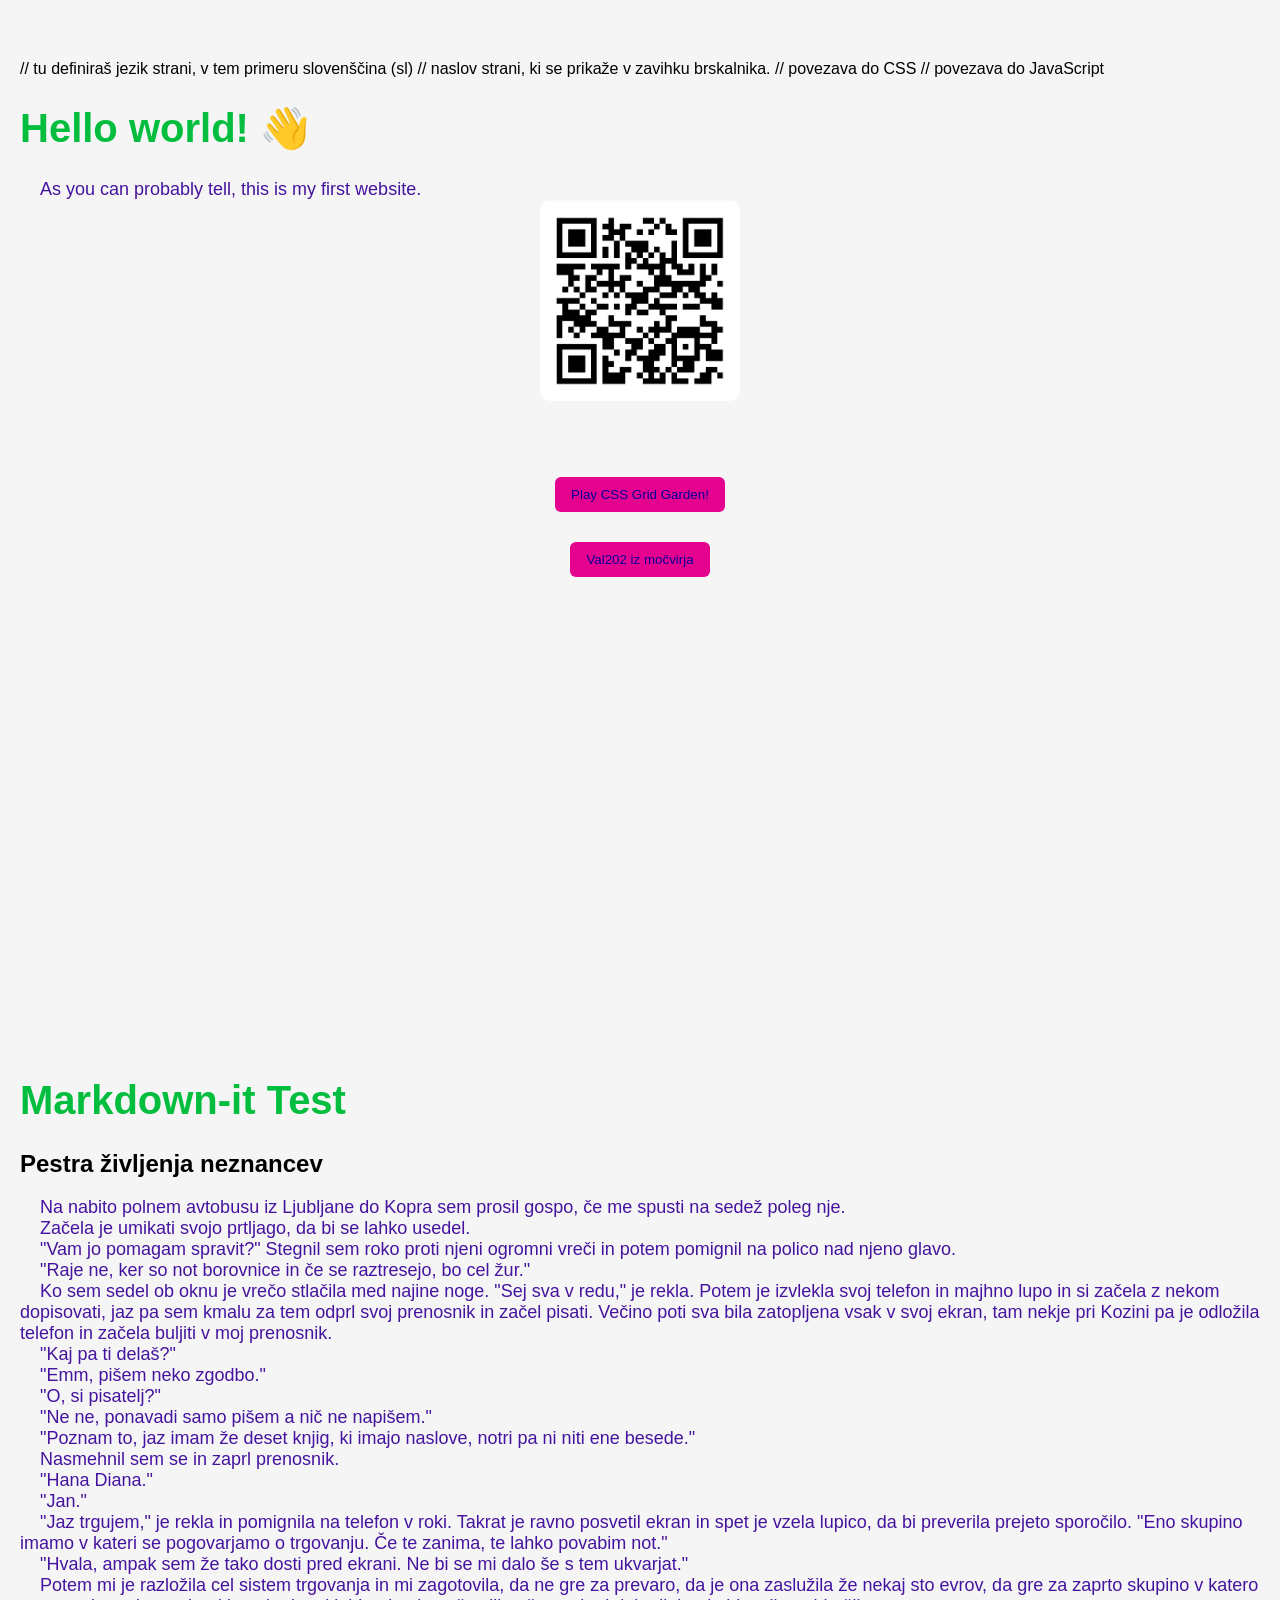
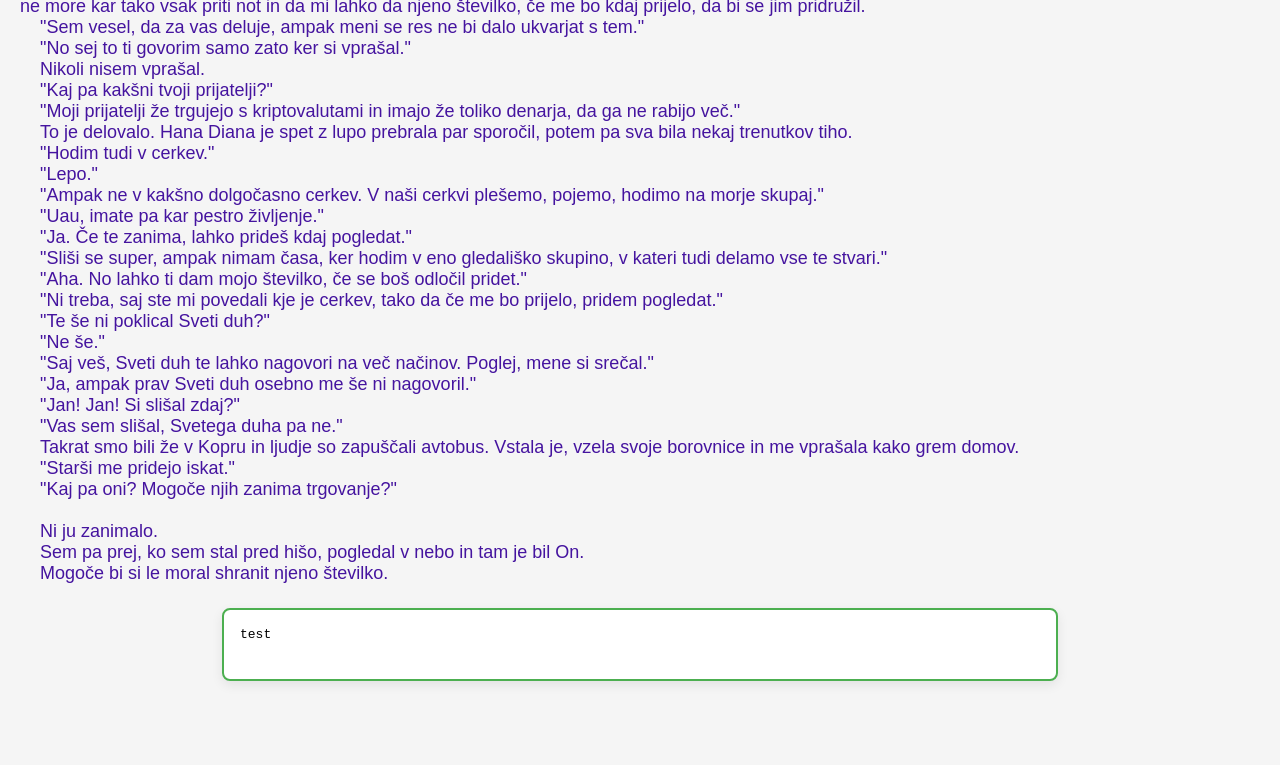
==== index.html @ aa19ed8b "commit123" ====
<!DOCTYPE html>
<html lang="sl">  // tu definiraš jezik strani, v tem primeru slovenščina (sl)

<head>
    <meta charset="UTF-8">
    <meta name="author" content="Jan Cunja">
    <meta name="description" content="kratke zgodbe, objave ...">
    <title>Kratke zgodbe</title> // naslov strani, ki se prikaže v zavihku brskalnika.
    <link rel="icon" href="favicon4.png" type="image/x-icon">
    // povezava do CSS
    <link rel="stylesheet" href="main.css" type="text/css">
    // povezava do JavaScript
  <script src="js/markdown-it.min.js"></script>
</head>



<body>
  <h1>Hello world! 👋</h1>
  <p>As you can probably tell, this is my first website.</p>

  <div class="container">

    <div class="item">
    <img src="websiteQRcode.png">
    <br>
    <br>
    <a href="https://cssgridgarden.com/">
    <button>Play CSS Grid Garden!</button>
    </a>
  </div>

  <div class="item">
    <a href="https://val202.rtvslo.si/podkast/zapisi-iz-mocvirja/182">
    <button>Val202 iz močvirja</button>
    </a>
  </div>

</div>

 <div class="video-box">
      <iframe
        src="https://www.youtube.com/embed/EaWj2AWI5Es"
        title="YouTube video player"
        allow="accelerometer; autoplay; clipboard-write; encrypted-media; gyroscope; picture-in-picture"
        allowfullscreen>
      </iframe>
    </div>
  

    <h1>Markdown-it Test</h1>

<div id="story-box">Loading...</div>

  <script>
  async function loadMarkdown() {
    const response = await fetch("./GospaHanaDiana.md");
    let text = await response.text();

    // Convert EVERY newline into a paragraph
    const normalized = text.replace(/\r\n/g, "\n");
    text = normalized.split("\n").map((line) => line).join("\n\n");
    
    const md = window.markdownit({
      breaks: false
    });

    const html = md.render(text);

    document.getElementById("story-box").innerHTML = html;
  }

  loadMarkdown();
</script>

  
  <div class="story-box" id="short-story">
    
    <pre>
test
    </pre>
  </div>

</body>
</html>
---- main.css ----
body {
  background-color: #f5f5f5;
  font-family: Arial, sans-serif;
  margin: 0;
  padding: 20px;
  margin: 40px auto;
}

/* Main title */
h1 {
  color: #03be3e;
  font-size: 40px;
  text-indent: 0em;
}

/* Paragraph text */
p {
  color: #45149f;
  font-size: 18px;
  text-indent: 20px;
  margin-top: 0;
  margin-bottom: 0em;
}

/* Simple button style */
button {
  background-color: #e5028e;
  color: rgb(10, 0, 155);
  border: none;
  padding: 10px 16px;
  border-radius: 6px;
  cursor: pointer;
}

/* Button hover effect */
button:hover {
  background-color: #00d6de;
}


/* Container for items */

.container {
  display: flex;
  flex-direction: column;
  align-items: center;
  gap: 30px; /* space between items */
}

.item {
  display: flex;
  flex-direction: column;
  align-items: center;
  gap: 20px; /* space between image and button */
}

.item img {
  width: 200px;
  border-radius: 10px;
}

@media (max-width: 600px) {
  .item img {
    width: 60px
  }
}

.box {
  display: flex;
  justify-content: center;  /* left / center / right */
  align-items: center;      /* top / center / bottom */
  height: 300px;
}

.story-box {
  border: 2px solid #4caf50;
  background-color: #fff;
  padding: 16px;
  border-radius: 8px;
  width: 90%;
  max-width: 800px;
  margin: 24px auto;
  box-shadow: 0 4px 12px rgba(0, 0, 0, 0.08);
}

#short-story pre {
  white-space: pre-wrap;
  margin: 0;
  line-height: 1.4;
}


/* Video box styling */
.home-inner {
  display: flex;
  flex-direction: column;
  align-items: center;
  gap: 40px;
  width: 100%;
}

.video-box {
  width: 100%;
  max-width: 800px;
  aspect-ratio: 16 / 9;
  margin: 20px auto 20px; /* add spacing above and below */
}

.video-box iframe {
  width: 100%;
  height: 100%;
  border: none;
}
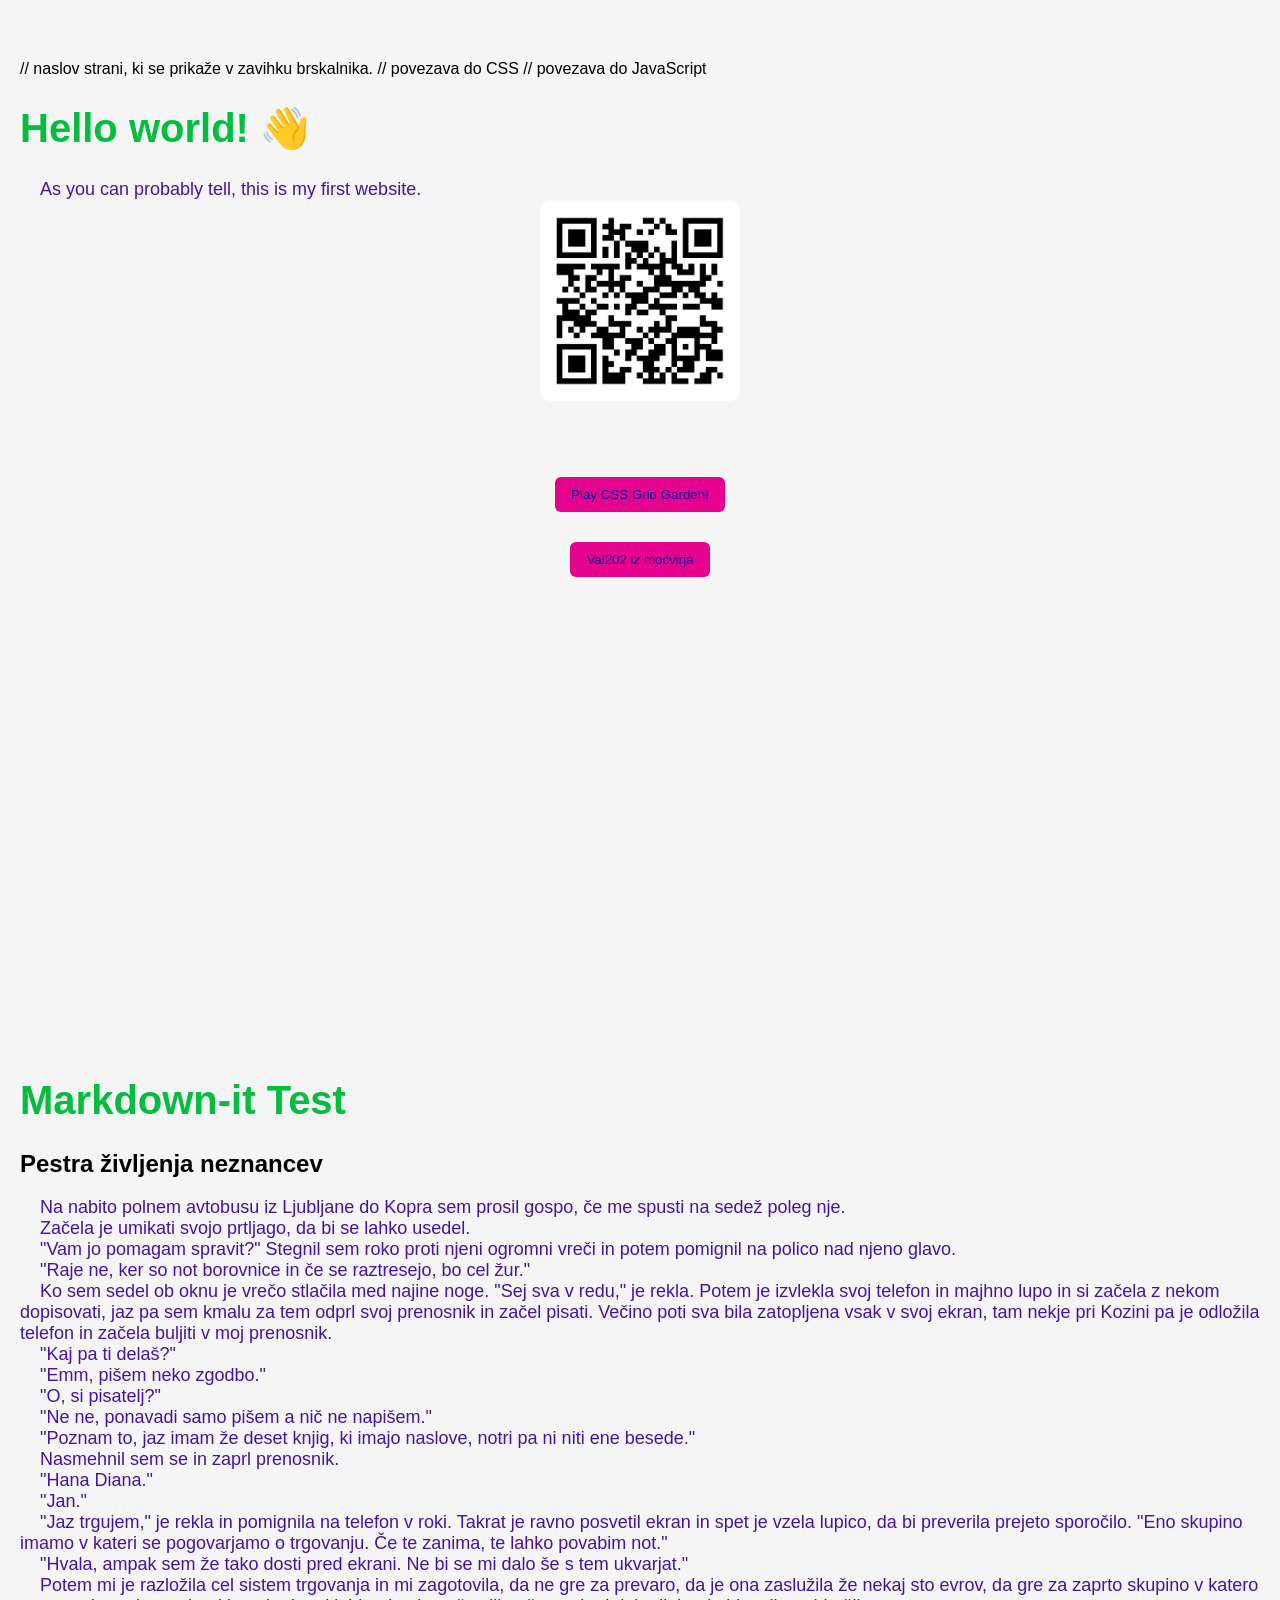
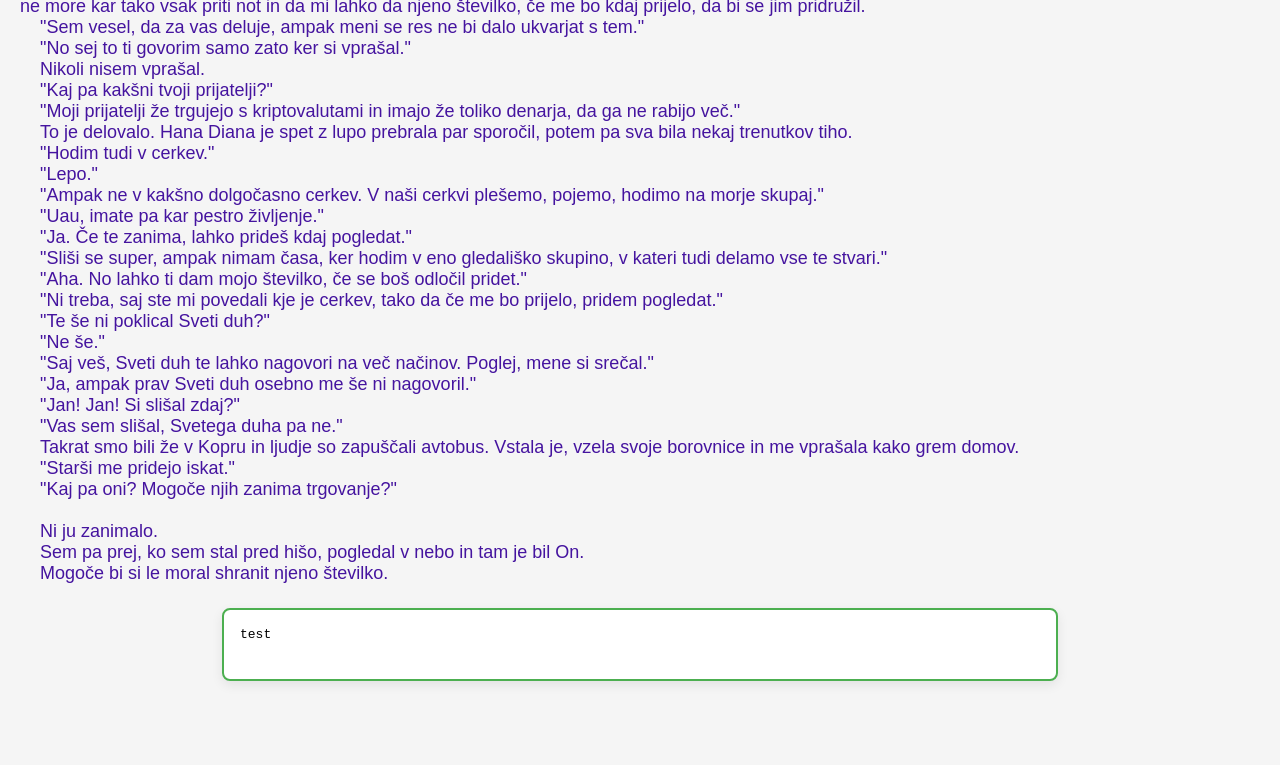
==== commit 0c5c3781: "dsf" ====
--- a/index.html
+++ b/index.html
@@ -1,5 +1,5 @@
 <!DOCTYPE html>
-<html lang="sl">  // tu definiraš jezik strani, v tem primeru slovenščina (sl)
+<html lang="sl">
 
 <head>
     <meta charset="UTF-8">
@@ -40,7 +40,7 @@
 
  <div class="video-box">
       <iframe
-        src="https://www.youtube.com/embed/EaWj2AWI5Es"
+        src="https://www.youtube.com/watch?v=mJgBOIoGihA"
         title="YouTube video player"
         allow="accelerometer; autoplay; clipboard-write; encrypted-media; gyroscope; picture-in-picture"
         allowfullscreen>
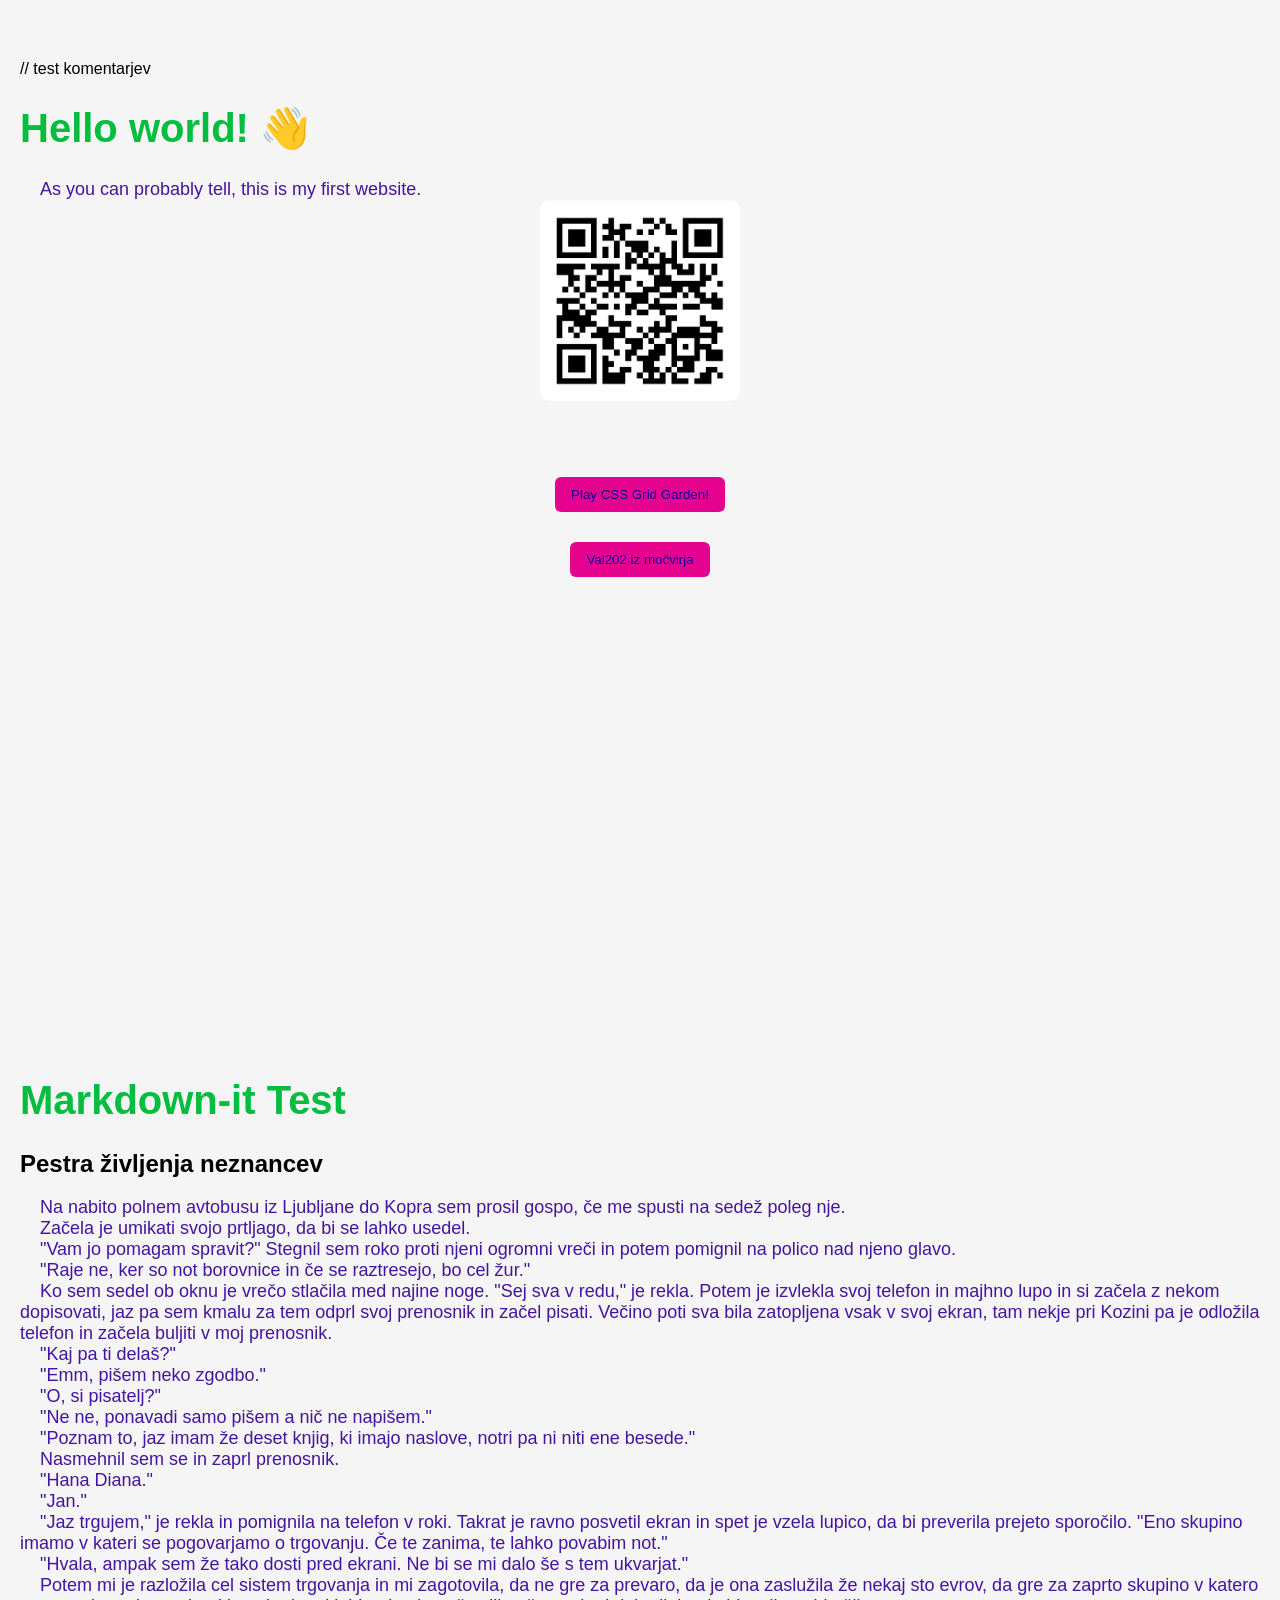
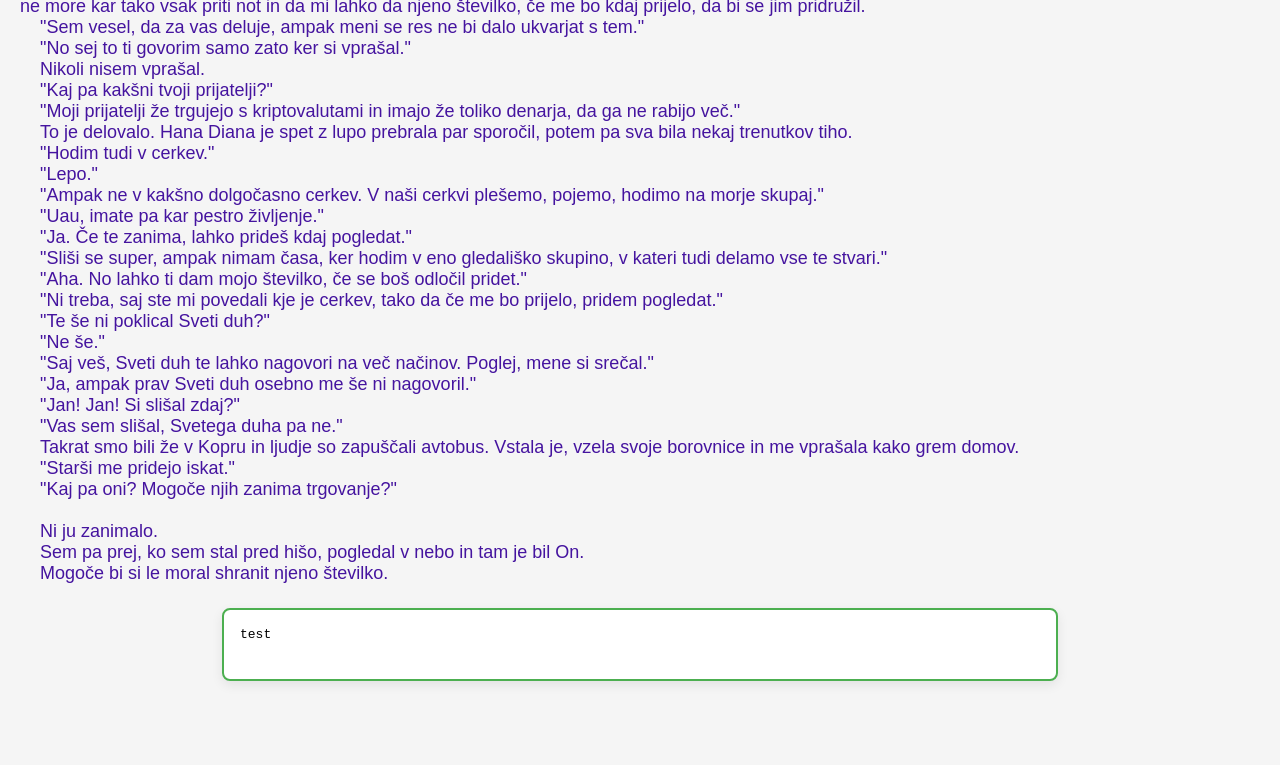
==== commit 344802ae: "komentarji" ====
--- a/index.html
+++ b/index.html
@@ -1,15 +1,18 @@
 <!DOCTYPE html>
-<html lang="sl">
+<html lang="sl">  
+<!-- tu definiraš jezik strani, v tem primeru slovenščina (sl)
+ -->
+// test komentarjev
 
 <head>
     <meta charset="UTF-8">
     <meta name="author" content="Jan Cunja">
     <meta name="description" content="kratke zgodbe, objave ...">
-    <title>Kratke zgodbe</title> // naslov strani, ki se prikaže v zavihku brskalnika.
+    <title>Kratke zgodbe</title> <!-- naslov strani, ki se prikaže v zavihku brskalnika. -->
     <link rel="icon" href="favicon4.png" type="image/x-icon">
-    // povezava do CSS
+    <!-- povezava do CSS -->
     <link rel="stylesheet" href="main.css" type="text/css">
-    // povezava do JavaScript
+    <!-- povezava do JavaScript -->
   <script src="js/markdown-it.min.js"></script>
 </head>
 
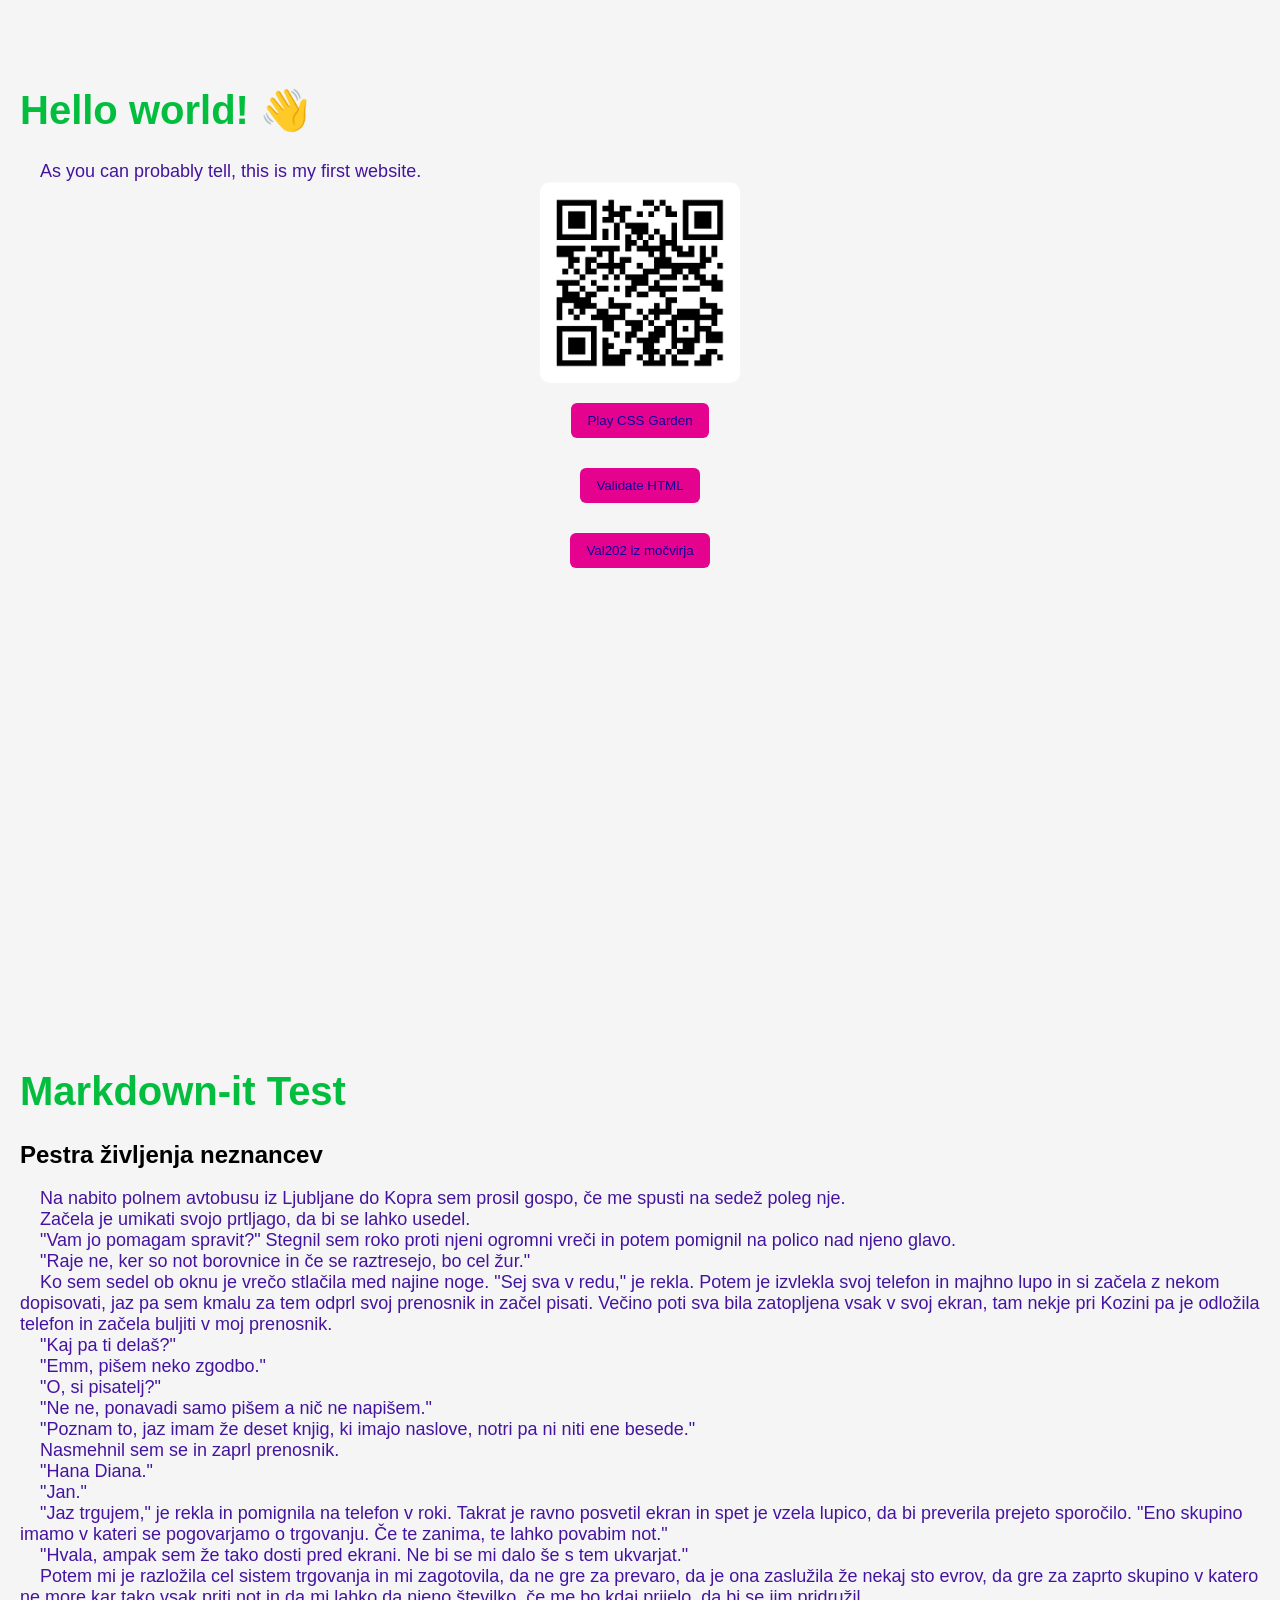
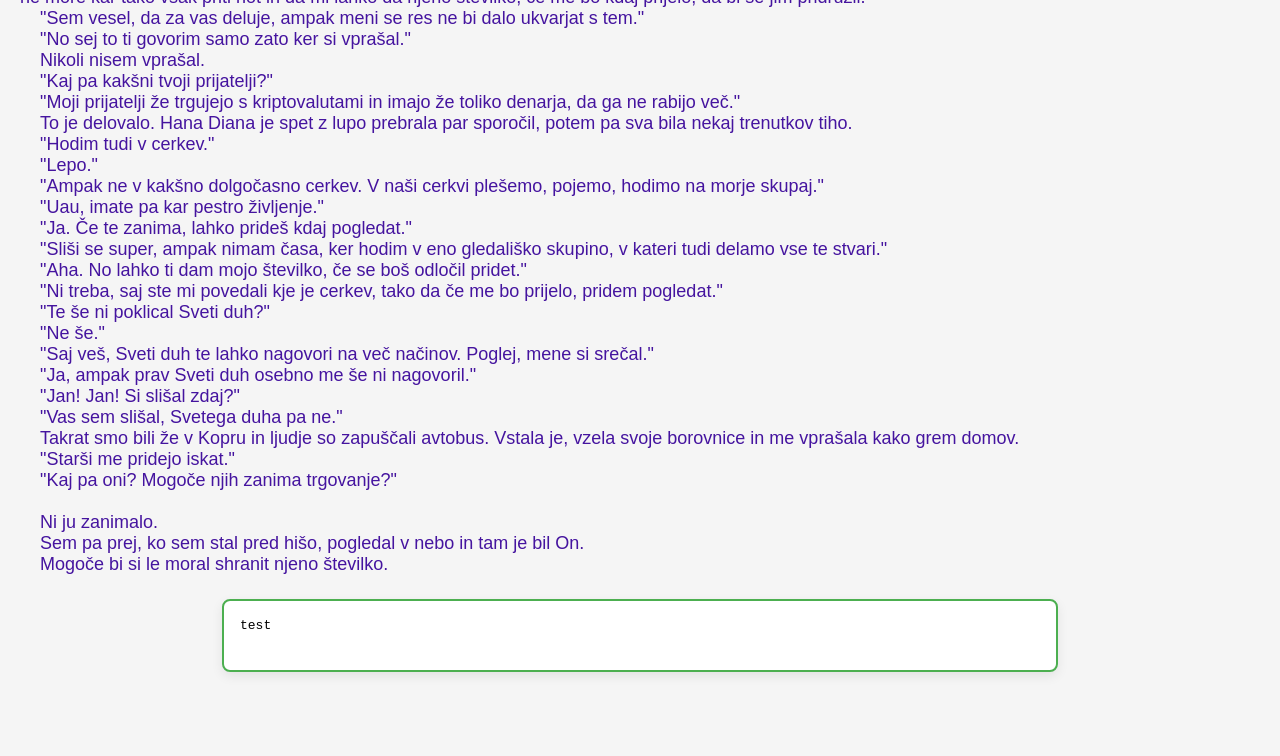
==== commit f6d7bbff: "Commit: Update index.html and main.css" ====
--- a/index.html
+++ b/index.html
@@ -2,7 +2,6 @@
 <html lang="sl">  
 <!-- tu definiraš jezik strani, v tem primeru slovenščina (sl)
  -->
-// test komentarjev
 
 <head>
     <meta charset="UTF-8">
@@ -25,25 +24,32 @@
   <div class="container">
 
     <div class="item">
-    <img src="websiteQRcode.png">
-    <br>
-    <br>
-    <a href="https://cssgridgarden.com/">
-    <button>Play CSS Grid Garden!</button>
-    </a>
+    <img src="websiteQRcode.png" alt="QR Code">
+
+    <button onclick="window.location.href='https://cssgridgarden.com/'">
+      Play CSS Garden
+    </button>
   </div>
 
   <div class="item">
-    <a href="https://val202.rtvslo.si/podkast/zapisi-iz-mocvirja/182">
-    <button>Val202 iz močvirja</button>
-    </a>
+
+    <button onclick="window.location.href='https://validator.w3.org/'">
+      Validate HTML
+    </button>
+  </div>
+
+
+  <div class="item">
+    <button onclick="window.location.href='https://val202.rtvslo.si/podkast/zapisi-iz-mocvirja/182'">
+      Val202 iz močvirja
+    </button>
   </div>
 
 </div>
 
  <div class="video-box">
       <iframe
-        src="https://www.youtube.com/watch?v=mJgBOIoGihA"
+        src="https://www.youtube.com/embed/mJgBOIoGihA"
         title="YouTube video player"
         allow="accelerometer; autoplay; clipboard-write; encrypted-media; gyroscope; picture-in-picture"
         allowfullscreen>
--- a/main.css
+++ b/main.css
@@ -1,3 +1,5 @@
+
+
 body {
   background-color: #f5f5f5;
   font-family: Arial, sans-serif;
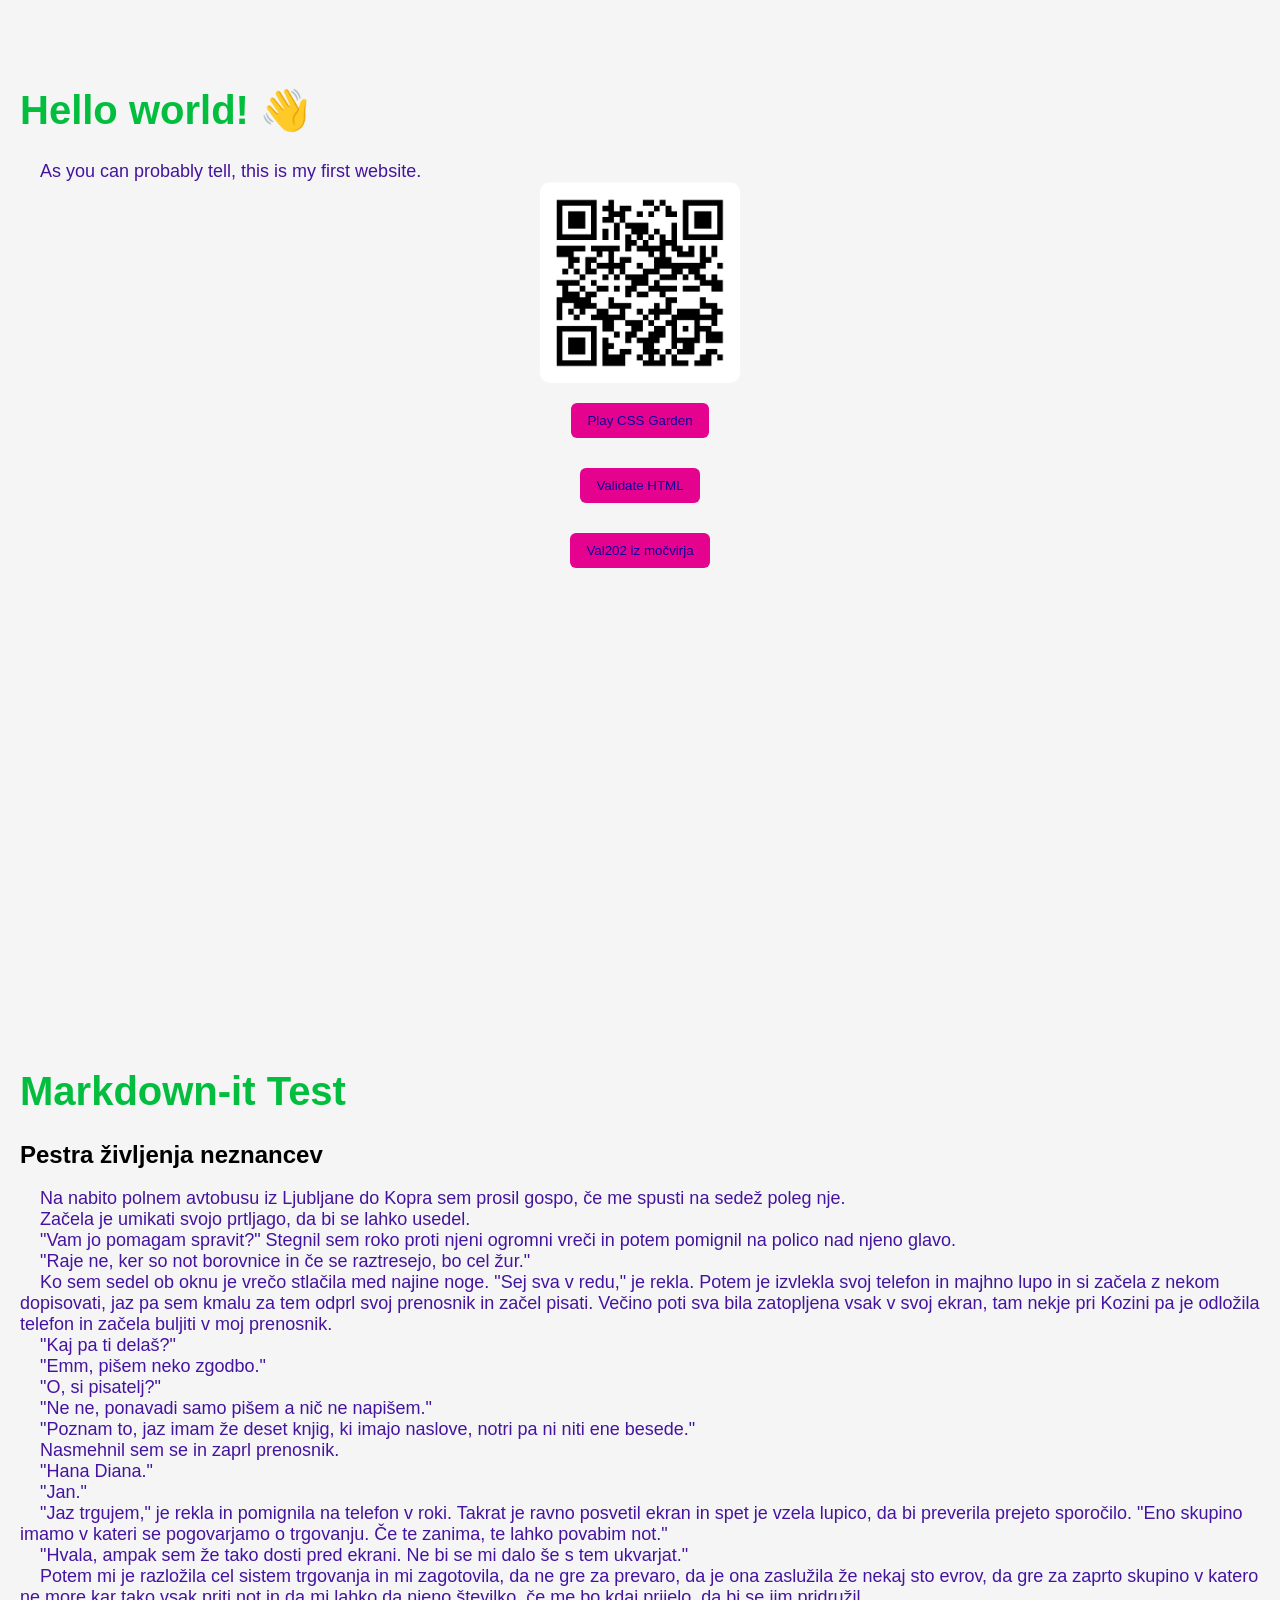
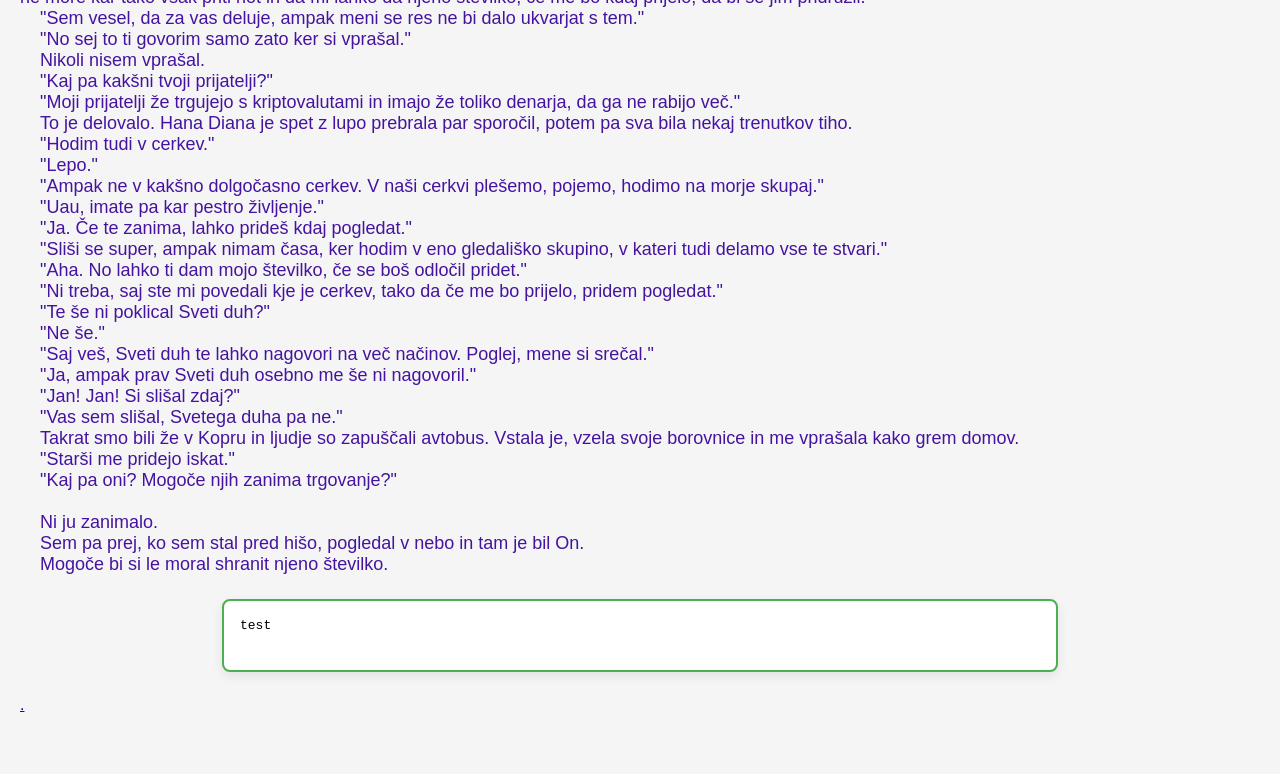
==== commit 7bb7f00b: "Update index.html" ====
--- a/index.html
+++ b/index.html
@@ -90,5 +90,8 @@
     </pre>
   </div>
 
+<a href="vsesijajnestvari.html">
+ .</a>
+ 
 </body>
 </html>
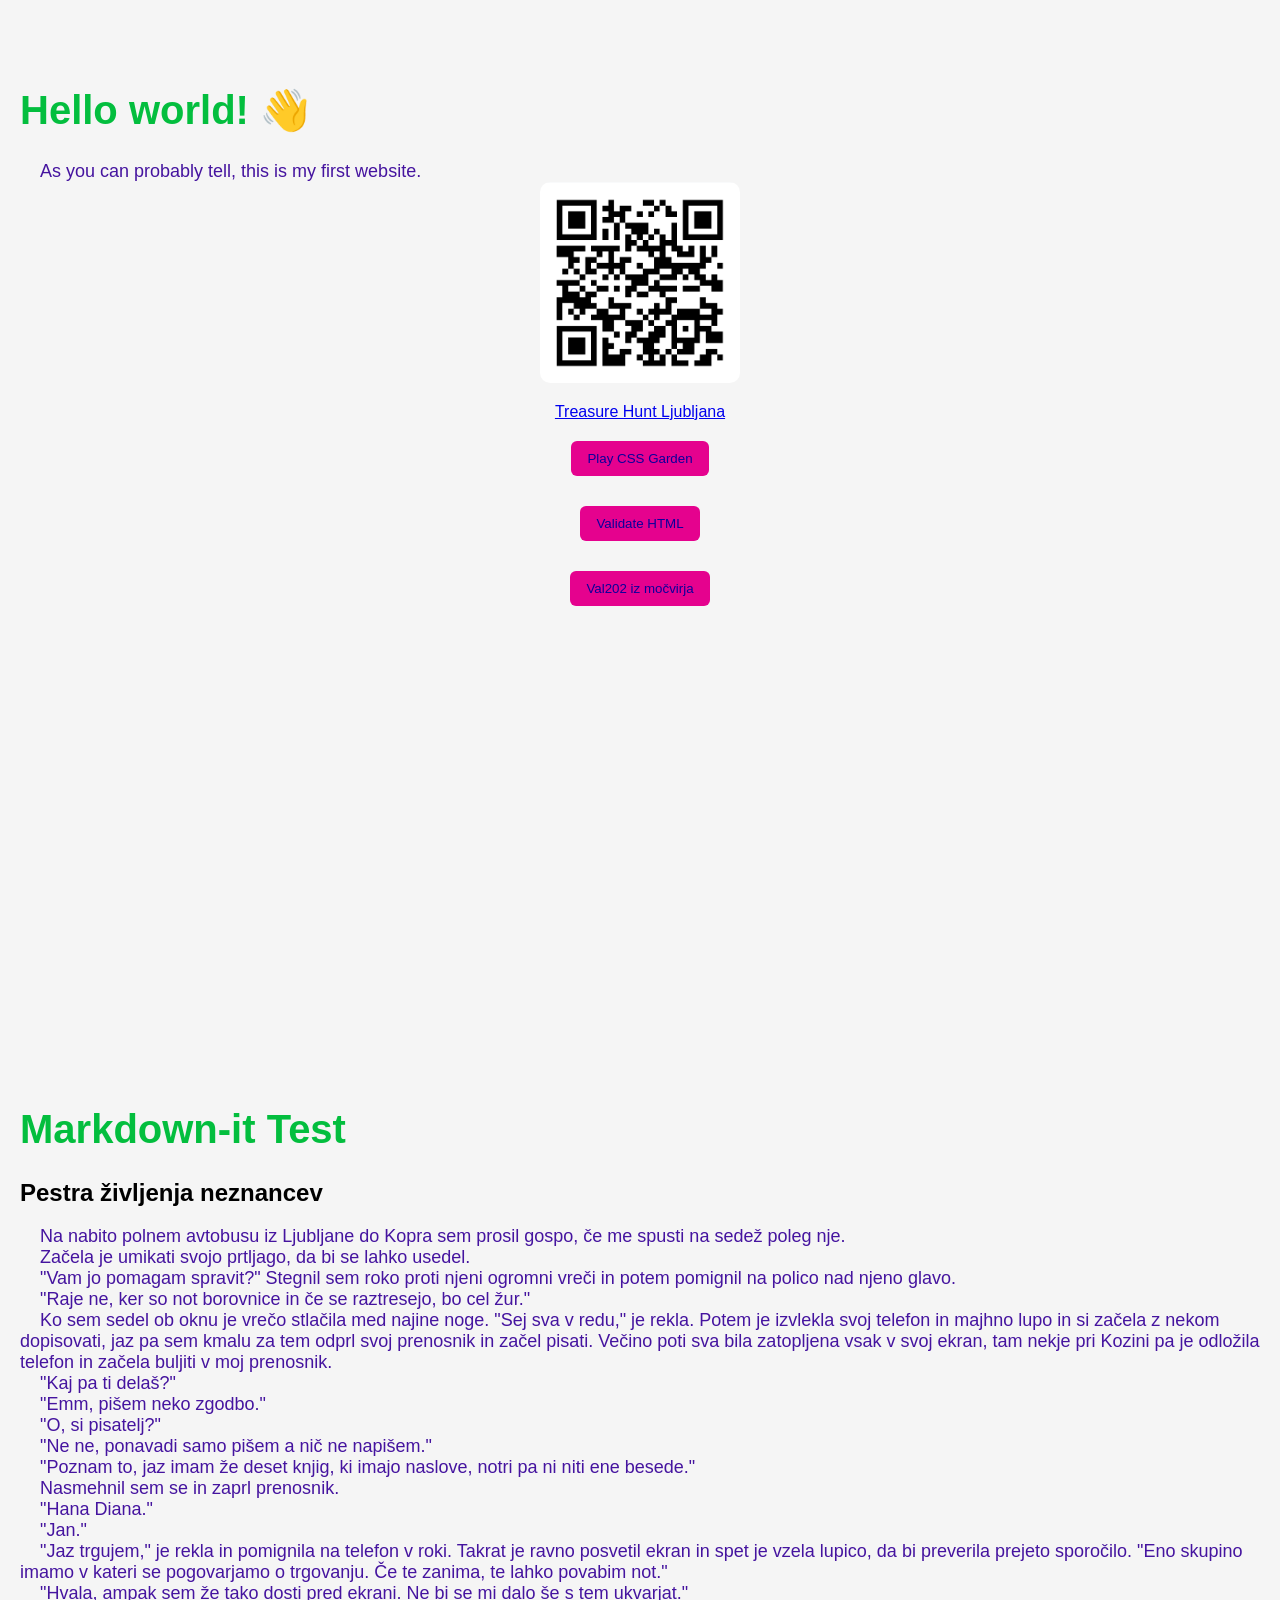
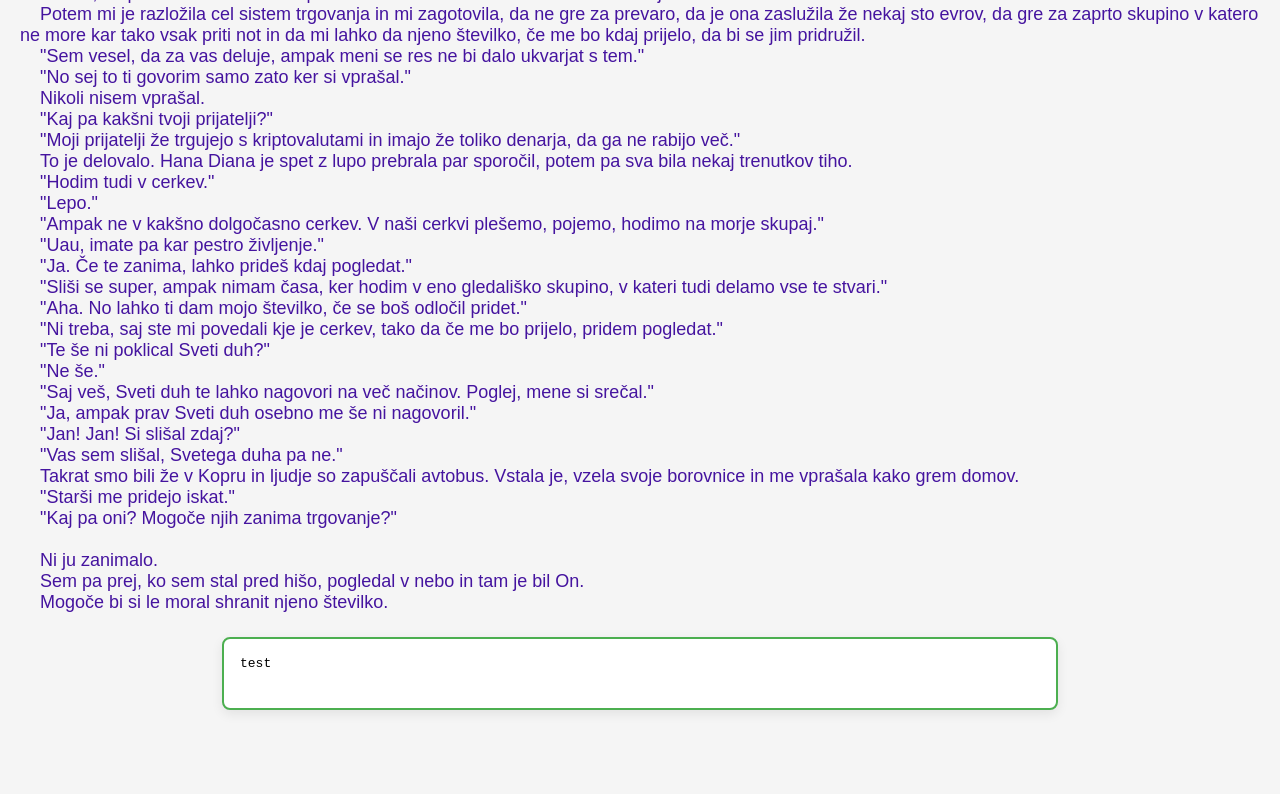
==== commit f37ccb7f: "comment: Update index.html with new link to Treasure Hunt Ljubljana" ====
--- a/index.html
+++ b/index.html
@@ -25,6 +25,8 @@
 
     <div class="item">
     <img src="websiteQRcode.png" alt="QR Code">
+
+    <a href="https://www.visitljubljana.com/en/meetings/planning-an-event/incentive-programmes/treasure-hunt-ljubljana/" target="_blank">Treasure Hunt Ljubljana</a>
 
     <button onclick="window.location.href='https://cssgridgarden.com/'">
       Play CSS Garden
@@ -90,8 +92,5 @@
     </pre>
   </div>
 
-<a href="vsesijajnestvari.html">
- .</a>
- 
 </body>
 </html>
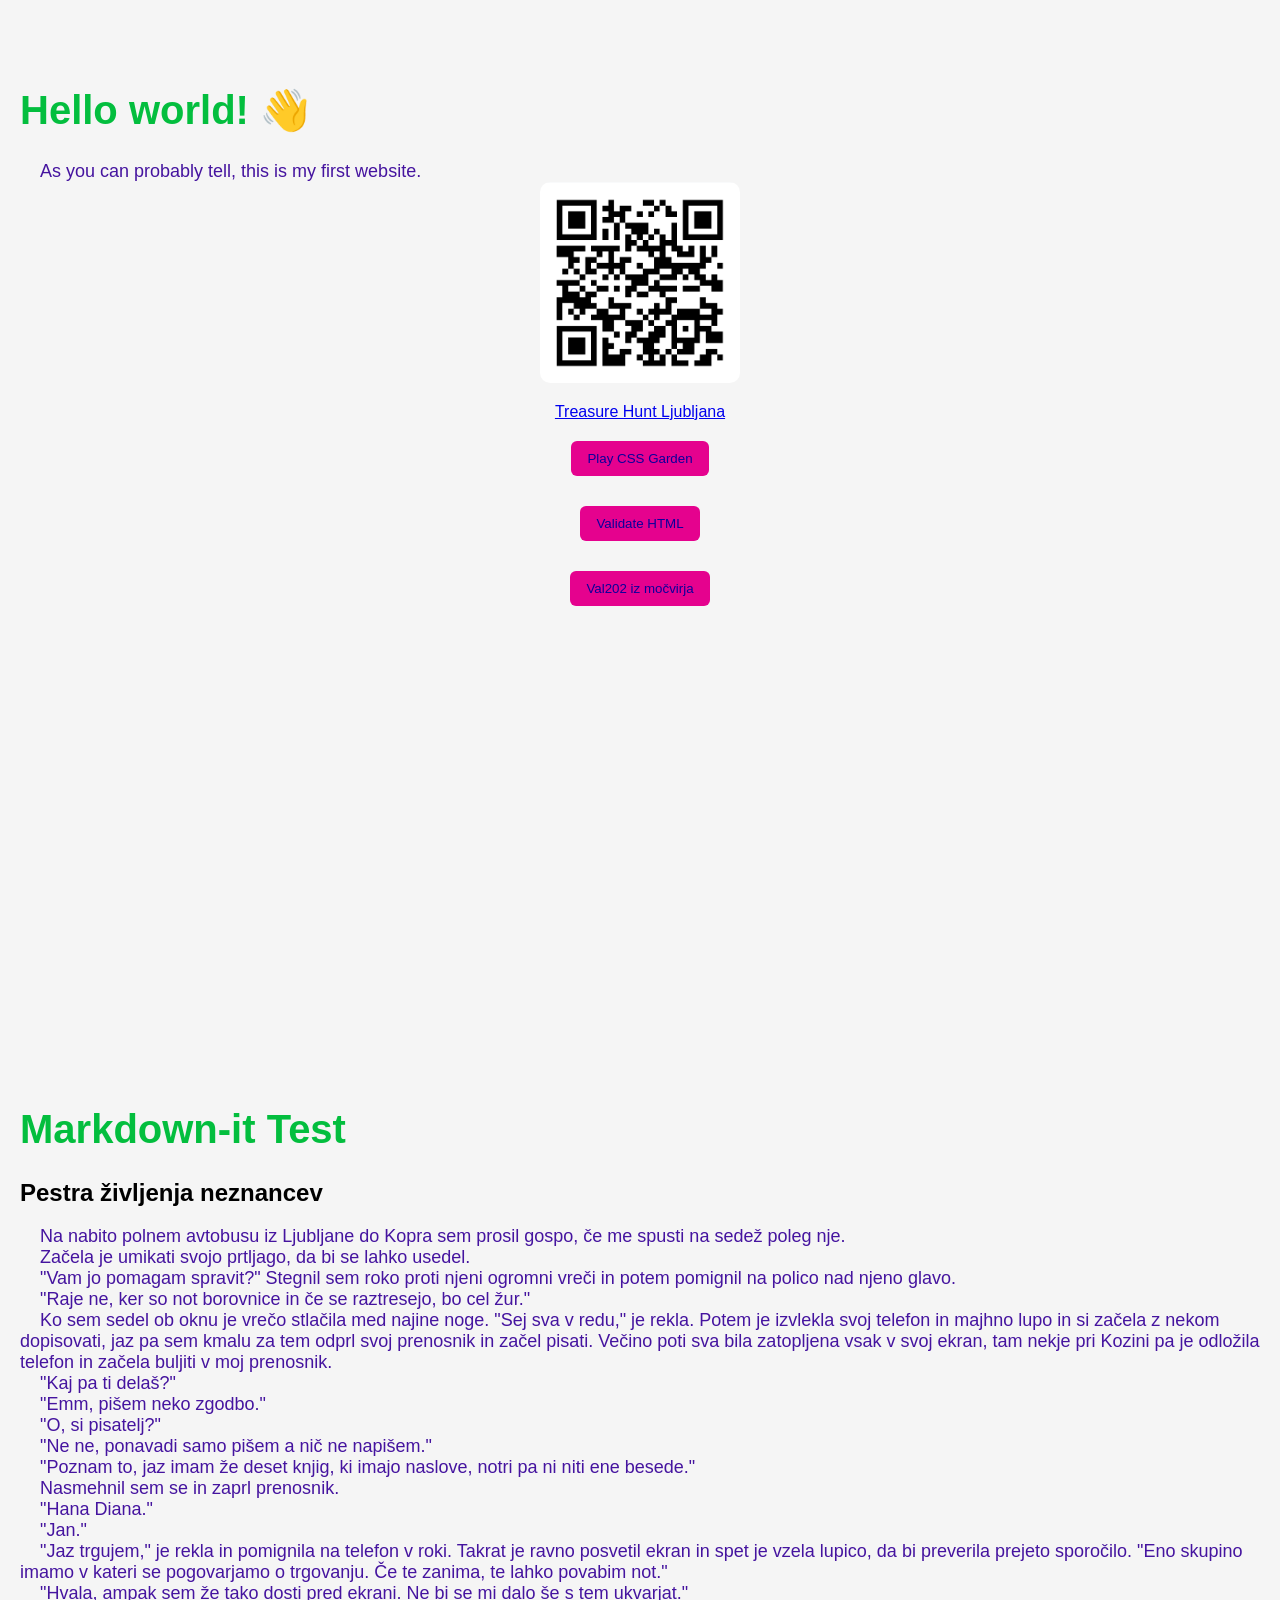
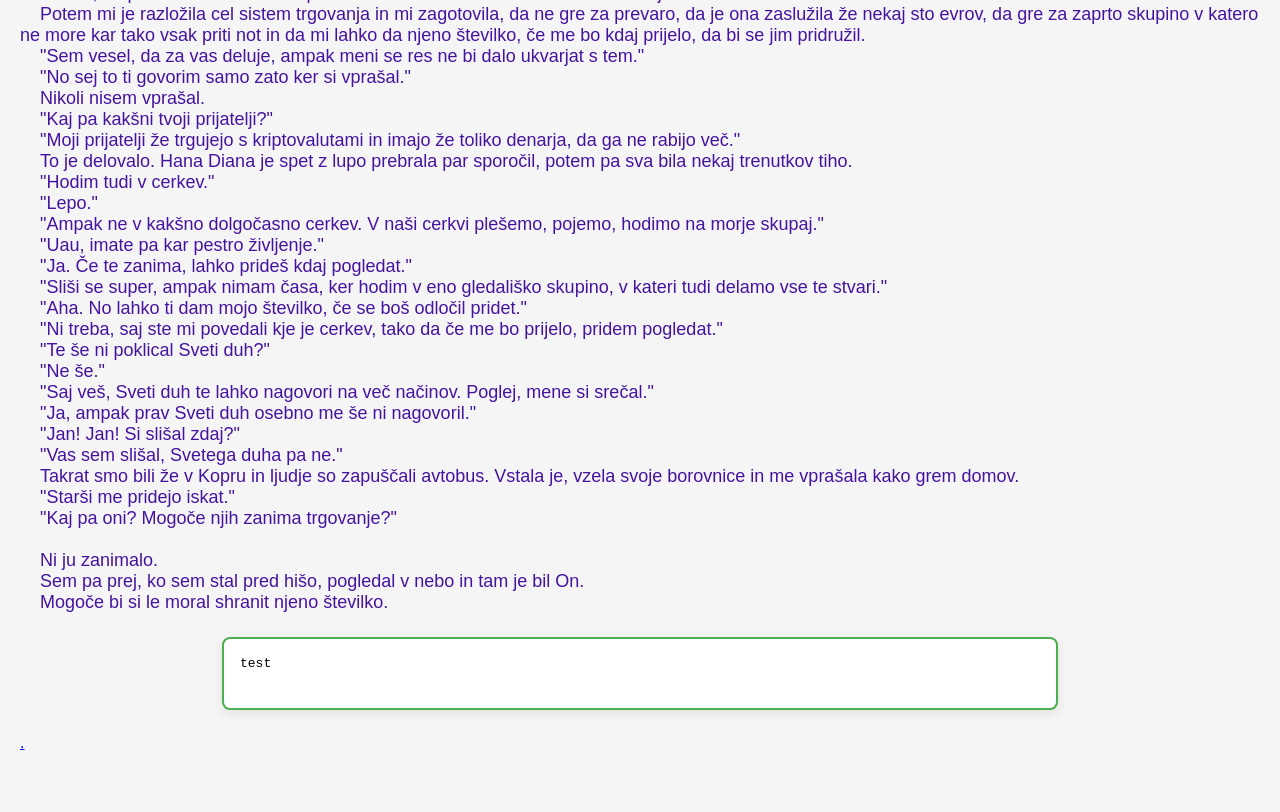
==== commit 2f098320: "Merge branch 'main' of https://github.com/jancunja/cunja" ====
--- a/index.html
+++ b/index.html
@@ -92,5 +92,8 @@
     </pre>
   </div>
 
+<a href="vsesijajnestvari.html">
+ .</a>
+ 
 </body>
 </html>
